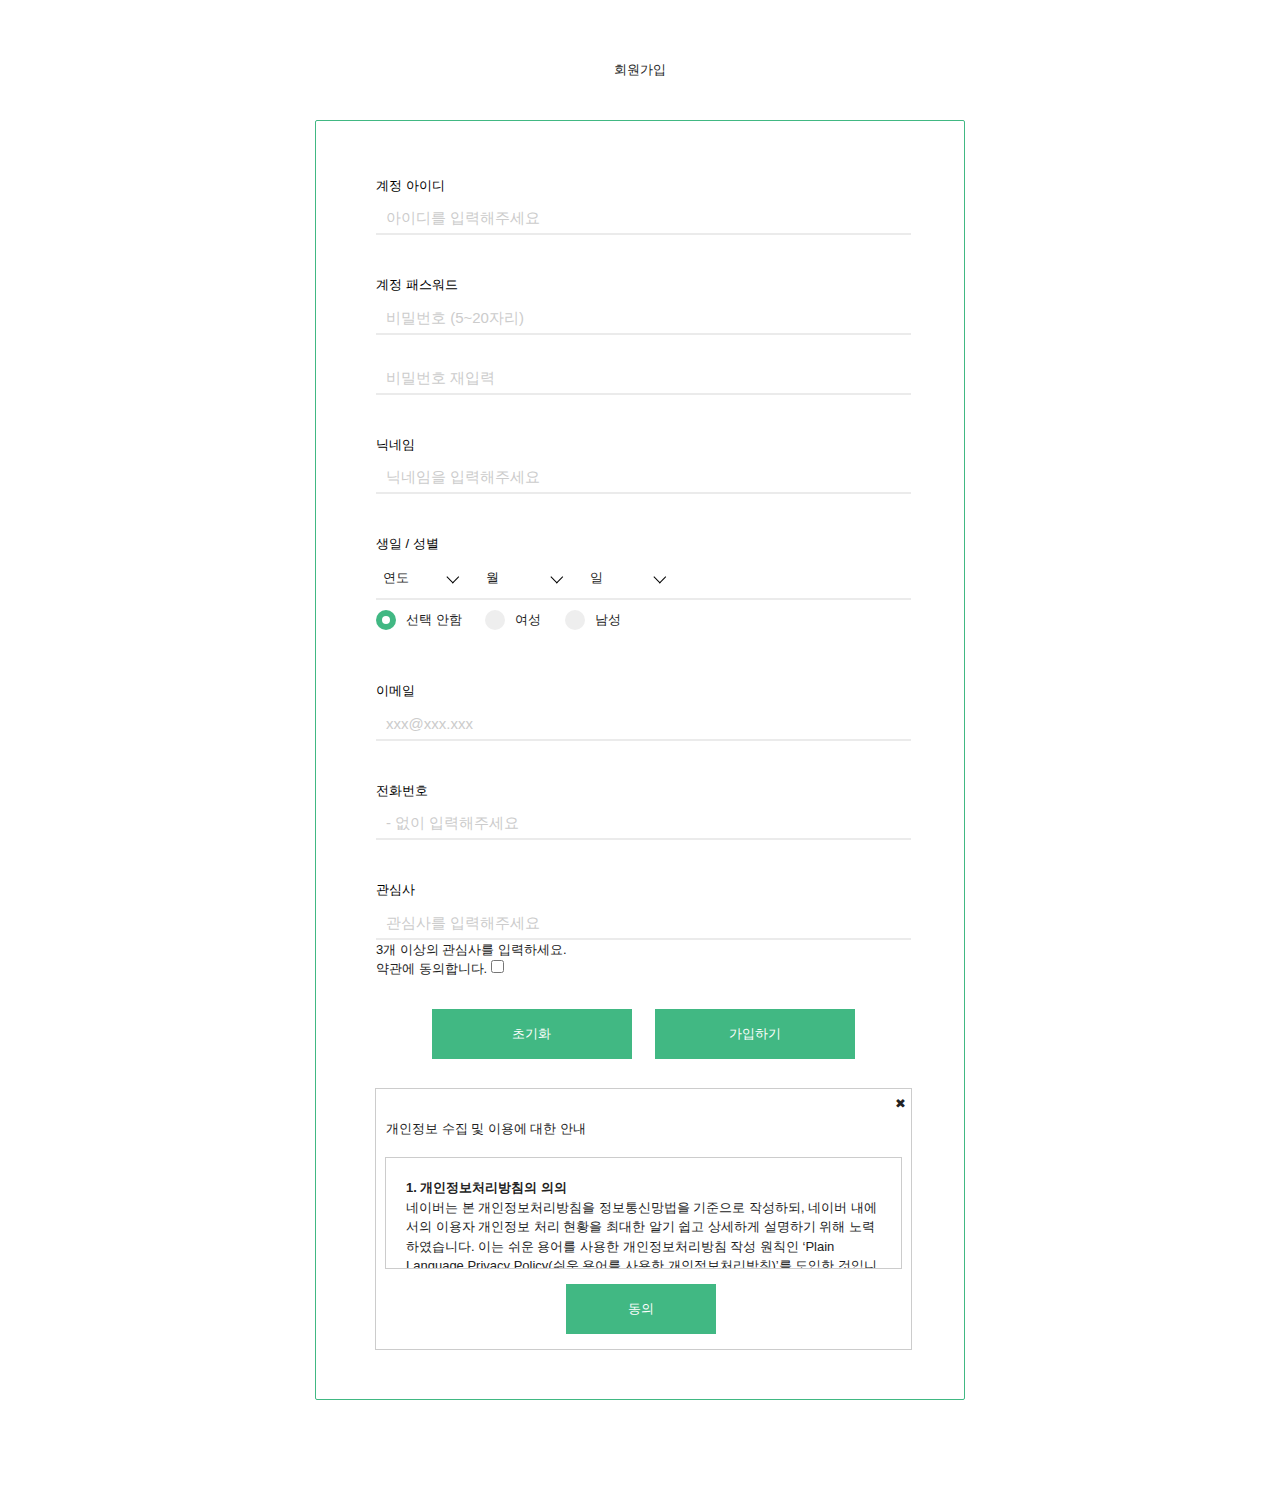
==== FE/src/index.html @ 03de6b30 "Merge pull request #18 from codesquad-memeber-2020/feat/signup-fe" ====
<!DOCTYPE html>
<html lang="en">
<head>
  <meta charset="UTF-8">
  <meta name="viewport" content="width=device-width, initial-scale=1.0">
  <title>Document</title>
  <link rel="stylesheet" href="https://cdnjs.cloudflare.com/ajax/libs/font-awesome/4.7.0/css/font-awesome.min.css">
  <link rel="stylesheet" href="./css/reset.css">
  <link rel="stylesheet" href="./css/style.css">
</head>
<body>
  <div id="container">
    <div class="account_comm">
      <div class="wrap">
        <div class="accountHead">
          회원가입
        </div>
        <div class="mArticle">
          <form onsubmit="event.preventDefault();">
            <fieldset>
              <strong class="txt_required">계정 아이디</strong>
              <div class="id_container">
                <label class="lab_placeholder_txt" for="user-id"
                  >아이디를 입력해주세요</label>
                <input class="user_input" id="user-id" type="text"/>
              </div>
              <strong class="txt_required">계정 패스워드</strong>
              <div class="password_container">
                <label class="lab_placeholder_txt" for="user-password"
                  >비밀번호 (5~20자리)</label>
                <input class="user_input" id="user-password" type="password"/>
                <label class="lab_placeholder_txt password-comfirm" for="password-comfirm"
                  >비밀번호 재입력</label>
                <input class="user_input mt-20" id="password-comfirm" type="password"/>
              </div>
              <strong class="txt_required">닉네임</strong>
              <div class="user_name">
                <label class="lab_placeholder_txt" for="user-name"
                  >닉네임을 입력해주세요</label>
                <input class="user_input" id="user-name" type="text"/>
              </div>
              <strong class="txt_required">생일 / 성별</strong>
              <div class="user_birth">
                <div class="item_select">
                  <select class="select_base year">
                    <option selected disabled hidden>연도</option>
                    <option>2006</option>
                    <option>2005</option>
                  </select>
                  <div class="arrow"></div>
                </div>
                <div class="item_select">
                  <select class="select_base">
                    <option selected disabled hidden>월</option>
                    <option>1</option>
                    <option>2</option>
                    <option>3</option>
                    <option>4</option>
                    <option>5</option>
                    <option>6</option>
                    <option>7</option>
                    <option>8</option>
                    <option>9</option>
                    <option>10</option>
                    <option>11</option>
                    <option>12</option>
                  </select>
                  <div class="arrow"></div>
                </div>
                <div class="item_select">
                  <select class="select_base">
                    <option selected disabled hidden>일</option>
                    <option>1</option>
                    <option>2</option>
                  </select>
                  <div class="arrow"></div>
                </div>
              </div>
              <div class="state-text"></div>
              <div class="user_gender">
                <label class="gender_container">선택 안함
                  <input type="radio" checked="checked" name="radio">
                  <span class="checkmark"></span>
                </label>
                <label class="gender_container">여성
                  <input type="radio" name="radio">
                  <span class="checkmark"></span>
                </label>
                <label class="gender_container">남성
                  <input type="radio" name="radio">
                  <span class="checkmark"></span>
                </label>
              </div>
              <strong class="txt_required">이메일</strong>
              <div class="user_email">
                <label class="lab_placeholder_txt" for="user-email"
                  >xxx@xxx.xxx</label>
                <input class="user_input" id="user-email" type="text"/>
              </div>
              <strong class="txt_required">전화번호</strong>
              <div class="user_phone">
                <label class="lab_placeholder_txt" for="user-phone"
                  >- 없이 입력해주세요</label>
                <input class="user_input" id="user-phone" type="text"/>
              </div>
              <strong class="txt_required">관심사</strong>
              <div class="user_interest">
                <label class="lab_placeholder_txt" for="user-interest"
                  >관심사를 입력해주세요</label>
                <input class="user_input" id="user-interest" type="text"/>
              </div>
              <div>3개 이상의 관심사를 입력하세요.</div>
              <div class="">약관에 동의합니다.
                <label><input type="checkbox" name="agree_btn" value="agree"></label>
              </div>
              <div class="btn-area mt-20">
                <button class="reset_btn btn">초기화</button>
                <button class="signup_btn btn">가입하기</button>
              </div>

              <div class="clauses-wrap mt-20 active">
                <div class="clauses-content">
                  <h2 class="clauses-title">개인정보 수집 및 이용에 대한 안내</h2>
                  <p class="clauses-text mt-20">
                    <b>1. 개인정보처리방침의 의의</b><br>
                    네이버는 본 개인정보처리방침을 정보통신망법을 기준으로 작성하되, 네이버 내에서의 이용자 개인정보 처리 현황을 최대한 알기 쉽고 상세하게 설명하기 위해 노력하였습니다.
                    이는 쉬운 용어를 사용한 개인정보처리방침 작성 원칙인 ‘Plain Language Privacy Policy(쉬운 용어를 사용한 개인정보처리방침)’를 도입한 것입니다.
                    <br><br><br>
                    <b>2. 수집하는 개인정보</b><br>
                    이용자는 회원가입을 하지 않아도 정보 검색, 뉴스 보기 등 대부분의 네이버 서비스를 회원과 동일하게 이용할 수 있습니다.
                    이용자가 메일, 캘린더, 카페, 블로그 등과 같이 개인화 혹은 회원제 서비스를 이용하기 위해 회원가입을 할 경우, 네이버는 서비스 이용을 위해 필요한 최소한의 개인정보를
                    수집합니다.
                  </p>
                  <button class="clauses-agree-btn btn" disabled="true">동의</button>
                  <span class="clauses-close-btn">✖</span>
                </div>
             </div>
            </fieldset>
          </form>
        </div>
      </div>
    </div>
  </div>
  <script src="./js/index.js" type="module"></script>
</body>
</html>
---- FE/src/css/style.css ----
#container {
  padding: 60px;
}
.mt-20 {
  margin-top: 20px;
}
select {
  width: 100px;
  padding: .8em .5em;
  border: 0px;
  background-color: #fff;
  /* border-bottom: 1px solid #ccc; */
  /* font-family: inherit; */
  /* background: url(https://farm1.staticflickr.com/379/19928272501_4ef877c265_t.jpg) no-repeat 95% 50%; */
  /* background: url('arrow.jpg') no-repeat 95% 50%; */
  border-radius: 0px;
  -webkit-appearance: none;
  -moz-appearance: none;
  appearance: none;
}

/* 회원가입 영역 */

.account_comm {
  display: table;
  width: 100%;
}

.accountHead {
  max-width: 520px;
  text-align: center;
  margin: 0 auto;
}

.wrap {
  position: relative;
  display: table-cell;
  height: 100%;
  vertical-align: middle;
}

.mArticle {
  width: 650px;
  min-height: 600px;
  position: relative;
  margin: 40px auto;
  padding: 15px 60px 50px;
  border: 1px solid #41b883;
  border-radius: 2px;
  box-sizing: border-box;
}


/* 아이디 영역 */
.id_container {
  position: relative;
}

.txt_required {
  display: block;
  font-size: 12;
  color: #000;
  font-weight: normal;
  margin-top: 40px;
}

.lab_placeholder_txt {
  position: absolute;
  top: 0;
  left: 0;
  width: 100%;
  height: 45px;
  line-height: 45px;
  color: #ccc;
  overflow: hidden;
  display: block;
  font-size: 15px;
  cursor: pointer;
  text-indent: 10px;
}

.screen_out {
  overflow: hidden;
  position: absolute;
  width: 0;
  height: 0;
  line-height: 0;
  text-indent: -9999px;
}

.user_input {
  padding-right: 100px;
  font-size: 18px;
  width: 100%;
  height: 40px;
  border-width: 0 0 2px 0;
  border-color: #ebebeb;
  padding: 11px 70px 11px 0;
  color: #252525;
  outline: 0;
  border-radius: 0;
  box-sizing: border-box;
  caret-color: #41b883;
  text-indent: 10px;
}

.id_input:focus {
  border-bottom: 2px solid #41b883;
}

/* 패스워드 영역 */

.password_container {
  position: relative;
}


.password-comfirm {
  top: 60px;
}

/* 이름 */
.user_name {
  position: relative;
}

/* 생일 */
.user_birth {
  margin-top: 4px;
  height: 40px;
  border-bottom: 2px solid #ebebeb;
}

.item_select {
  display: inline-block;
}

/* 성별 */
.user_gender {
  margin-top: 10px;
}

.gender_area {
  width: 100px;
}

.id_gender {
  font-size: 13px;
  margin-left: 10px;
}

/* 이메일 */
.user_email {
  position: relative;
}

/* 휴대전화 */
.user_phone {
  position: relative;
}

/* 관심사 */
.user_interest {
  position: relative;
}


/* 가입 초기화 */
.btn {
  margin: 10px;
  background-color: #41b883;
  color: #fff;
  width: 200px;
  height: 50px;
}
.btn-area {
  text-align: center;
}



/* 약관  */
.clauses-wrap {
  position: relative;
  outline: 1px solid #ccc;
  padding: 10px;
  height: 220px;
  padding-top: 30px;
}

.clauses-text {
  overflow-y: scroll;
  width: 475px;
  height: 70px;
  outline: 1px solid #ccc;
  padding: 20px;
}

.clauses-close-btn {
  position: absolute;
  top: 5px;
  right: 5px;
}

.clauses-agree-btn {
  position: absolute;
  width: 150px;
  top: 185px;
  left: 180px;
}

.item_select {
  position: relative;
}

/* arrowdown */


.arrow,
.arrow:before {
  position: absolute;
  left: 45px;
}

.arrow {
  /* width: 20px;
  height: 20px; */
  top: -5px;
  /* margin: -20px 0 0 -20px; */
  -webkit-transform: rotate(45deg);
  border-left: none;
  border-top: none;
  /* border-right: 2px #000 solid; */
  /* border-bottom: 2px #000 solid; */
}

.arrow:before {
  content: "";
  width: 8px;
  height: 8px;
  top: 50%;
  margin: -10px 0 0 -10px;
  border-left: none;
  border-top: none;
  border-right: 1px #000 solid;
  border-bottom: 1px #000 solid;
  animation-duration: 2s;
  animation-iteration-count: infinite;
  animation-name: arrow;
}

@keyframes arrow {
  0% {
    opacity: 1;
  }
  100% {
    opacity: 0;
    transform: translate(-10px, -10px);
  }
}

/* asdf */

.gender_container {
  display: inline-block;
  position: relative;
  padding-left: 30px;
  margin-bottom: 12px;
  cursor: pointer;
  font-size: 13px;
  -webkit-user-select: none;
  -moz-user-select: none;
  -ms-user-select: none;
  user-select: none;
  margin-right: 20px;
}

/* Hide the browser's default radio button */
.gender_container input {
  position: absolute;
  opacity: 0;
  cursor: pointer;
}

/* Create a custom radio button */
.checkmark {
  position: absolute;
  top: 0;
  left: 0;
  height: 20px;
  width: 20px;
  background-color: #eee;
  border-radius: 50%;
}

/* On mouse-over, add a grey background color */
.gender_container:hover input ~ .checkmark {
  background-color: #ccc;
}

/* When the radio button is checked, add a blue background */
.gender_container input:checked ~ .checkmark {
  background-color: #41b883;
}

/* Create the indicator (the dot/circle - hidden when not checked) */
.checkmark:after {
  content: "";
  position: absolute;
  display: none;
}

/* Show the indicator (dot/circle) when checked */
.gender_container input:checked ~ .checkmark:after {
  display: block;
}

/* Style the indicator (dot/circle) */
.gender_container .checkmark:after {
 	top: 6px;
	left: 6px;
	width: 8px;
	height: 8px;
	border-radius: 50%;
	background: white;
}
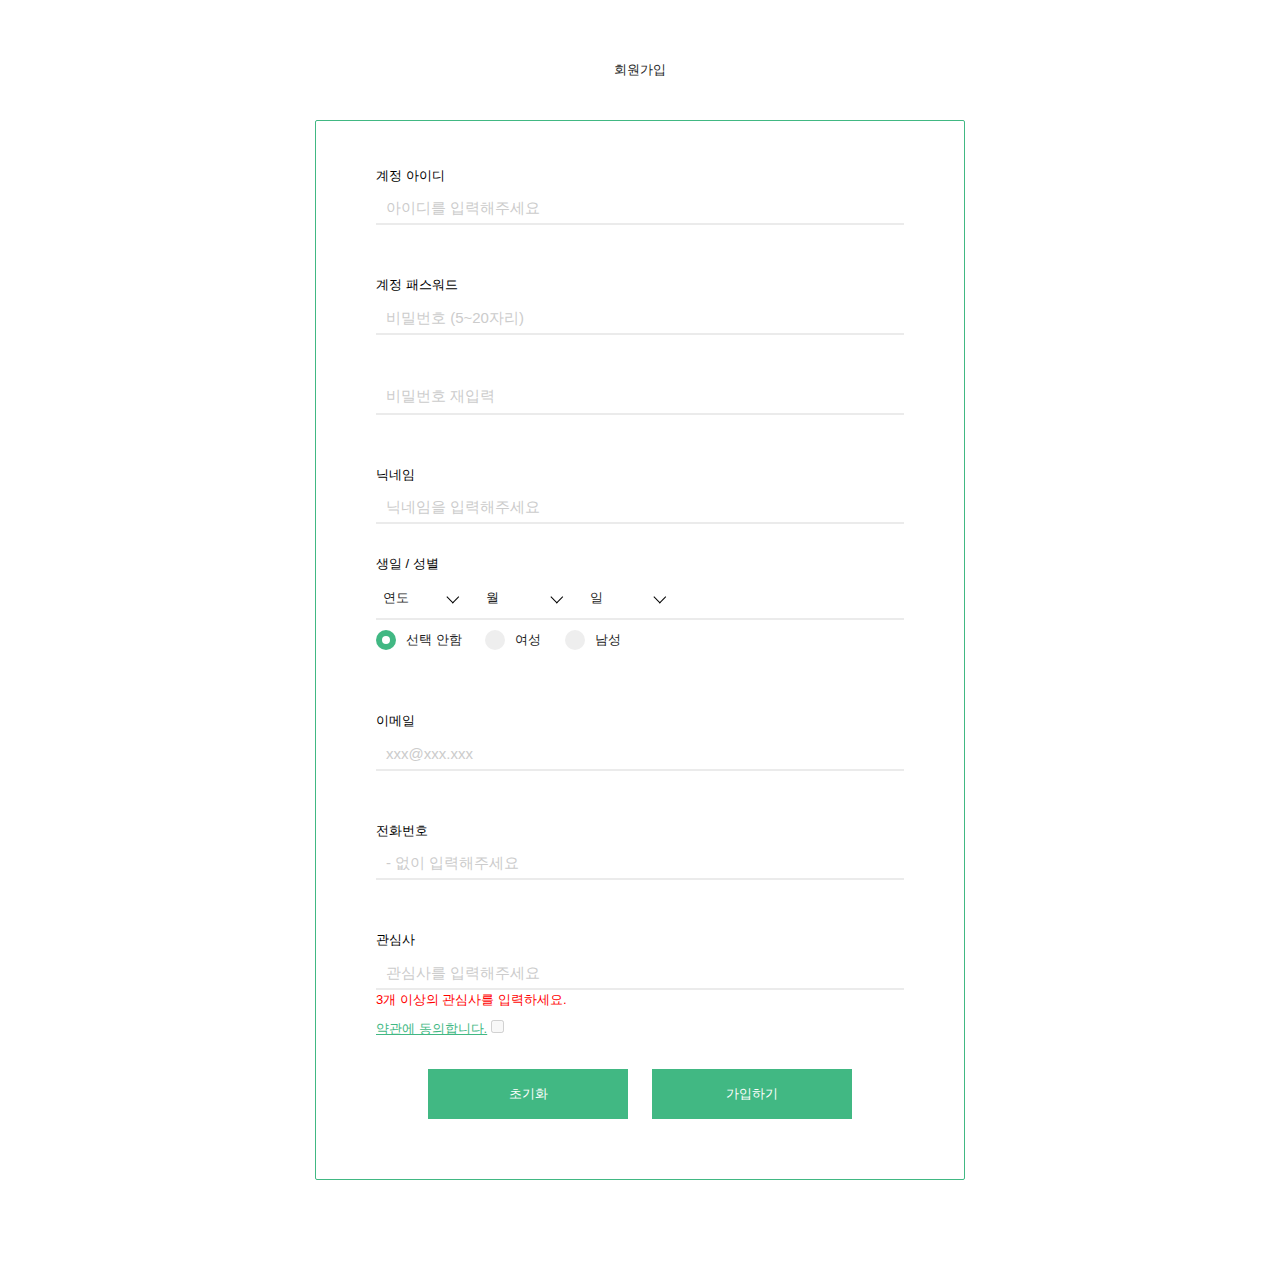
==== commit a62edb9b: "Merge pull request #22 from codesquad-memeber-2020/fe" ====
--- a/FE/src/index.html
+++ b/FE/src/index.html
@@ -16,27 +16,26 @@
           회원가입
         </div>
         <div class="mArticle">
-          <form onsubmit="event.preventDefault();">
+          <form onsubmit="event.preventDefault" autocomplete="off">
             <fieldset>
               <strong class="txt_required">계정 아이디</strong>
               <div class="id_container">
-                <label class="lab_placeholder_txt" for="user-id"
-                  >아이디를 입력해주세요</label>
+                <label class="lab_placeholder_txt id_label" for="user-id">아이디를 입력해주세요</label>
                 <input class="user_input" id="user-id" type="text"/>
               </div>
+              <div class="userIdLog log"></div>
               <strong class="txt_required">계정 패스워드</strong>
               <div class="password_container">
-                <label class="lab_placeholder_txt" for="user-password"
-                  >비밀번호 (5~20자리)</label>
+                <label class="lab_placeholder_txt password_label" for="user-password">비밀번호 (5~20자리)</label>
                 <input class="user_input" id="user-password" type="password"/>
-                <label class="lab_placeholder_txt password-comfirm" for="password-comfirm"
-                  >비밀번호 재입력</label>
+                <div class="passwordLog log"></div>
+                <label class="lab_placeholder_txt password-comfirm" for="password-comfirm">비밀번호 재입력</label>
                 <input class="user_input mt-20" id="password-comfirm" type="password"/>
+                <div class="passwordComfirmLog log"></div>
               </div>
               <strong class="txt_required">닉네임</strong>
               <div class="user_name">
-                <label class="lab_placeholder_txt" for="user-name"
-                  >닉네임을 입력해주세요</label>
+                <label class="lab_placeholder_txt username_label" for="user-name">닉네임을 입력해주세요</label>
                 <input class="user_input" id="user-name" type="text"/>
               </div>
               <strong class="txt_required">생일 / 성별</strong>
@@ -50,7 +49,7 @@
                   <div class="arrow"></div>
                 </div>
                 <div class="item_select">
-                  <select class="select_base">
+                  <select class="select_base month">
                     <option selected disabled hidden>월</option>
                     <option>1</option>
                     <option>2</option>
@@ -68,7 +67,7 @@
                   <div class="arrow"></div>
                 </div>
                 <div class="item_select">
-                  <select class="select_base">
+                  <select class="select_base day">
                     <option selected disabled hidden>일</option>
                     <option>1</option>
                     <option>2</option>
@@ -79,45 +78,45 @@
               <div class="state-text"></div>
               <div class="user_gender">
                 <label class="gender_container">선택 안함
-                  <input type="radio" checked="checked" name="radio">
+                  <input type="radio" checked="checked" name="gender" value="none">
                   <span class="checkmark"></span>
                 </label>
                 <label class="gender_container">여성
-                  <input type="radio" name="radio">
+                  <input type="radio" name="gender" value="f">
                   <span class="checkmark"></span>
                 </label>
                 <label class="gender_container">남성
-                  <input type="radio" name="radio">
+                  <input type="radio" name="gender" value="m">
                   <span class="checkmark"></span>
                 </label>
               </div>
+              <div class="genderLog log"></div>
               <strong class="txt_required">이메일</strong>
               <div class="user_email">
-                <label class="lab_placeholder_txt" for="user-email"
-                  >xxx@xxx.xxx</label>
+                <label class="lab_placeholder_txt email_label" for="user-email">xxx@xxx.xxx</label>
                 <input class="user_input" id="user-email" type="text"/>
               </div>
+              <div class="emailLog log"></div>
               <strong class="txt_required">전화번호</strong>
               <div class="user_phone">
-                <label class="lab_placeholder_txt" for="user-phone"
-                  >- 없이 입력해주세요</label>
-                <input class="user_input" id="user-phone" type="text"/>
+                <label class="lab_placeholder_txt phone_number_label" for="phone">- 없이 입력해주세요</label>
+                <input class="user_input" id="phone" type="text"/>
               </div>
+              <div class="phoneLog log"></div>
               <strong class="txt_required">관심사</strong>
               <div class="user_interest">
-                <label class="lab_placeholder_txt" for="user-interest"
-                  >관심사를 입력해주세요</label>
+                <label class="lab_placeholder_txt" for="user-interest">관심사를 입력해주세요</label>
                 <input class="user_input" id="user-interest" type="text"/>
               </div>
-              <div>3개 이상의 관심사를 입력하세요.</div>
-              <div class="">약관에 동의합니다.
-                <label><input type="checkbox" name="agree_btn" value="agree"></label>
+              <div class="interestLog">3개 이상의 관심사를 입력하세요.</div>
+              <div class="signup-content">
+                <span class="content-agree-btn">약관에 동의합니다.</span>
+                <label><input type="checkbox" class="agree_btn" disabled="true"></label>
               </div>
               <div class="btn-area mt-20">
                 <button class="reset_btn btn">초기화</button>
                 <button class="signup_btn btn">가입하기</button>
               </div>
-
               <div class="clauses-wrap mt-20 active">
                 <div class="clauses-content">
                   <h2 class="clauses-title">개인정보 수집 및 이용에 대한 안내</h2>
--- a/FE/src/css/style.css
+++ b/FE/src/css/style.css
@@ -5,22 +5,21 @@
 .mt-20 {
   margin-top: 20px;
 }
+
 select {
   width: 100px;
   padding: .8em .5em;
   border: 0px;
   background-color: #fff;
-  /* border-bottom: 1px solid #ccc; */
-  /* font-family: inherit; */
-  /* background: url(https://farm1.staticflickr.com/379/19928272501_4ef877c265_t.jpg) no-repeat 95% 50%; */
-  /* background: url('arrow.jpg') no-repeat 95% 50%; */
   border-radius: 0px;
   -webkit-appearance: none;
   -moz-appearance: none;
   appearance: none;
 }
 
-/* 회원가입 영역 */
+.label_hidden {
+  display: hidden;
+}
 
 .account_comm {
   display: table;
@@ -51,8 +50,6 @@
   box-sizing: border-box;
 }
 
-
-/* 아이디 영역 */
 .id_container {
   position: relative;
 }
@@ -62,7 +59,7 @@
   font-size: 12;
   color: #000;
   font-weight: normal;
-  margin-top: 40px;
+  margin-top: 30px;
 }
 
 .lab_placeholder_txt {
@@ -109,23 +106,22 @@
   border-bottom: 2px solid #41b883;
 }
 
-/* 패스워드 영역 */
-
 .password_container {
   position: relative;
 }
 
-
 .password-comfirm {
-  top: 60px;
-}
-
-/* 이름 */
+  top: 78px;
+}
+
+.passwordComfirmLog {
+  color: red;
+}
+
 .user_name {
   position: relative;
 }
 
-/* 생일 */
 .user_birth {
   margin-top: 4px;
   height: 40px;
@@ -136,7 +132,6 @@
   display: inline-block;
 }
 
-/* 성별 */
 .user_gender {
   margin-top: 10px;
 }
@@ -150,23 +145,18 @@
   margin-left: 10px;
 }
 
-/* 이메일 */
 .user_email {
   position: relative;
 }
 
-/* 휴대전화 */
 .user_phone {
   position: relative;
 }
 
-/* 관심사 */
 .user_interest {
   position: relative;
 }
 
-
-/* 가입 초기화 */
 .btn {
   margin: 10px;
   background-color: #41b883;
@@ -178,9 +168,6 @@
   text-align: center;
 }
 
-
-
-/* 약관  */
 .clauses-wrap {
   position: relative;
   outline: 1px solid #ccc;
@@ -208,14 +195,12 @@
   width: 150px;
   top: 185px;
   left: 180px;
+  background-color: #ccc;
 }
 
 .item_select {
   position: relative;
 }
-
-/* arrowdown */
-
 
 .arrow,
 .arrow:before {
@@ -224,15 +209,10 @@
 }
 
 .arrow {
-  /* width: 20px;
-  height: 20px; */
   top: -5px;
-  /* margin: -20px 0 0 -20px; */
   -webkit-transform: rotate(45deg);
   border-left: none;
   border-top: none;
-  /* border-right: 2px #000 solid; */
-  /* border-bottom: 2px #000 solid; */
 }
 
 .arrow:before {
@@ -260,8 +240,6 @@
   }
 }
 
-/* asdf */
-
 .gender_container {
   display: inline-block;
   position: relative;
@@ -276,14 +254,12 @@
   margin-right: 20px;
 }
 
-/* Hide the browser's default radio button */
 .gender_container input {
   position: absolute;
   opacity: 0;
   cursor: pointer;
 }
 
-/* Create a custom radio button */
 .checkmark {
   position: absolute;
   top: 0;
@@ -294,29 +270,24 @@
   border-radius: 50%;
 }
 
-/* On mouse-over, add a grey background color */
 .gender_container:hover input ~ .checkmark {
   background-color: #ccc;
 }
 
-/* When the radio button is checked, add a blue background */
 .gender_container input:checked ~ .checkmark {
   background-color: #41b883;
 }
 
-/* Create the indicator (the dot/circle - hidden when not checked) */
 .checkmark:after {
   content: "";
   position: absolute;
   display: none;
 }
 
-/* Show the indicator (dot/circle) when checked */
 .gender_container input:checked ~ .checkmark:after {
   display: block;
 }
 
-/* Style the indicator (dot/circle) */
 .gender_container .checkmark:after {
  	top: 6px;
 	left: 6px;
@@ -324,4 +295,29 @@
 	height: 8px;
 	border-radius: 50%;
 	background: white;
+}
+
+.log {
+  height: 20px;
+  text-indent: 10px;
+}
+
+.active {
+  display: none;
+}
+
+.content-agree-btn {
+  cursor: pointer;
+  text-decoration: underline;
+  margin-top: 10px;
+  color: #41b883;
+}
+
+.interestLog {
+  color: red;
+  margin-bottom: 10px;
+}
+
+.genderLog {
+  color: red;
 }